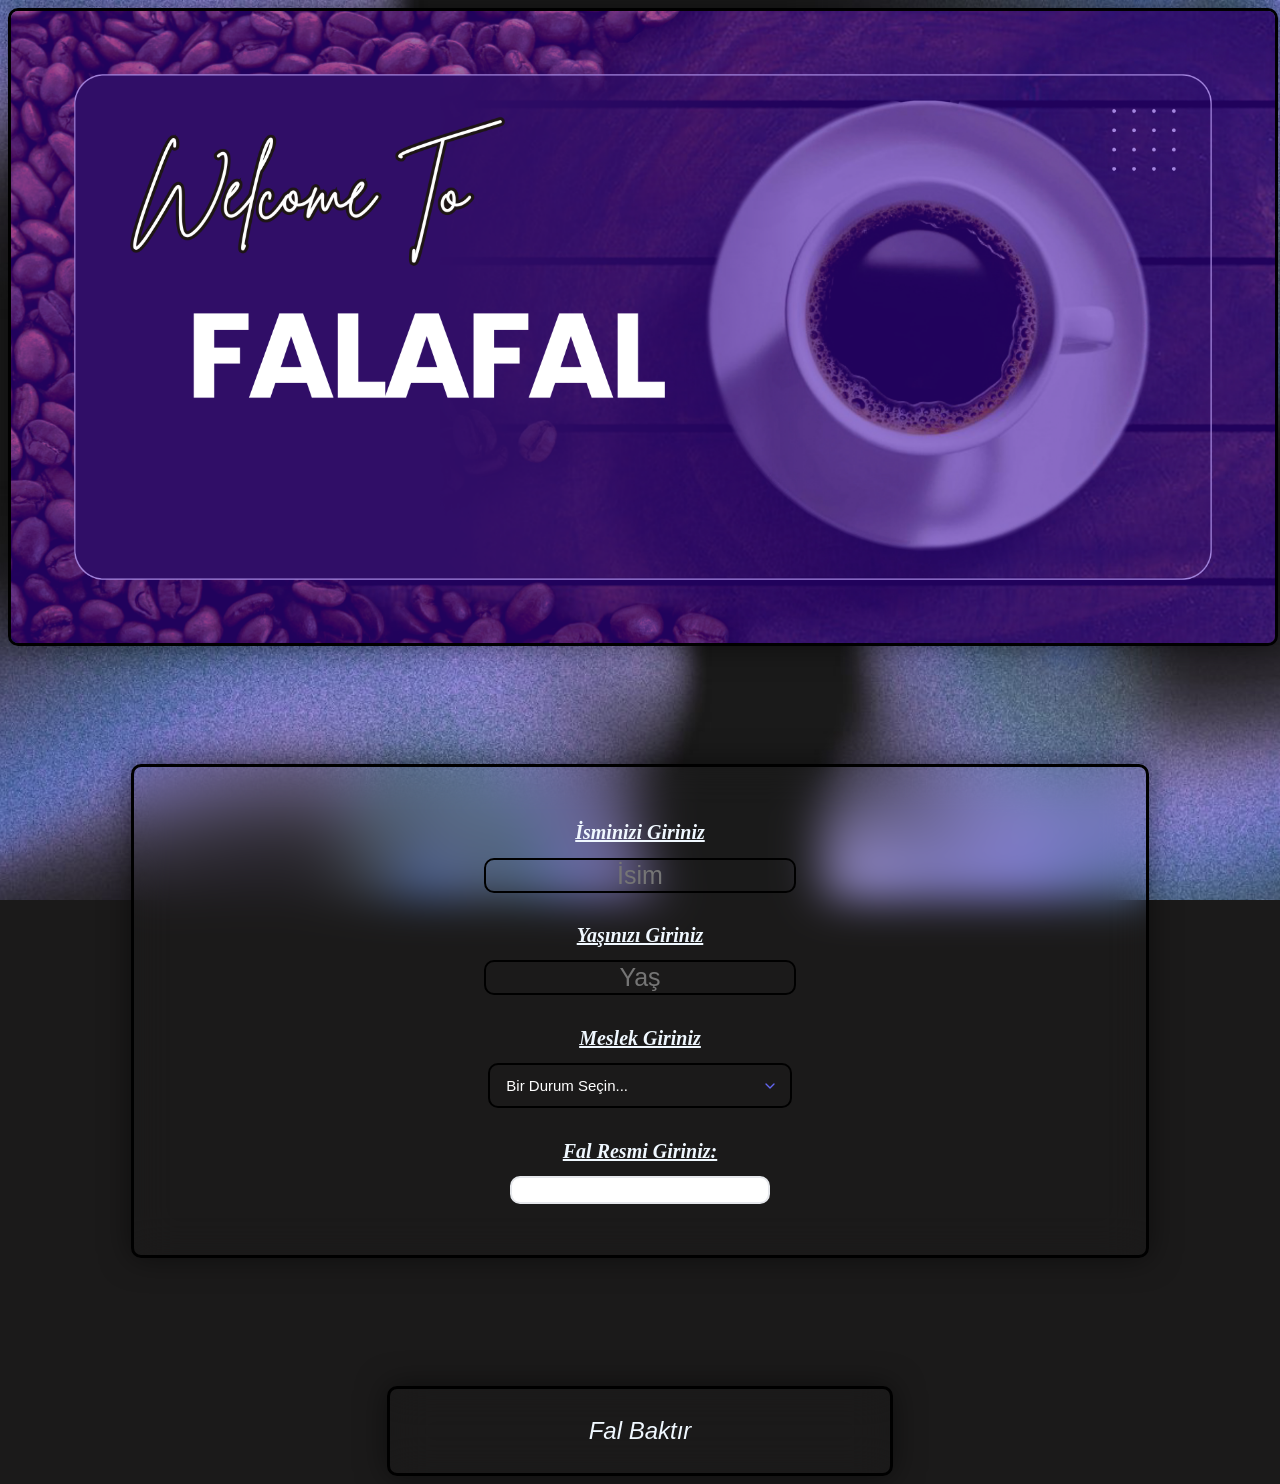
==== frontend/index.html @ 20e8efac "Dosyalama yapıldı yeni yapay zeka entegrasyonuna geçilme hazırlığı" ====
<!DOCTYPE html>
<html lang="en">
<head>
    <meta charset="UTF-8">
    <meta name="viewport" content="width=device-width, initial-scale=1.0">
    <title>FalaFal</title>
    <link rel="icon" type="image/png" href="../img/logo.png">

    <!-- 1. TensorFlow.js Core Kütüphanesi -->
    <script src="https://cdn.jsdelivr.net/npm/@tensorflow/tfjs@latest"></script>
    <!-- 2. MobileNet Model Kütüphanesi -->
    <script src="https://cdn.jsdelivr.net/npm/@tensorflow-models/mobilenet@latest"></script>

    <link rel="stylesheet" href="./style.css">



</head>
<body>
    
    <div class="kapsayici">
        <a href="#ana_div" style="text-decoration: none; display: block; color: inherit;">
        <div class="giris_kutusu" >
        <img src="../img/FALAFAL.png"Banner Görseli" class="banner-resim">
        </div></a>
        <div class="form_kutusu" id="ana_div">
            <form  id="myForm" class="form_yeri">
                
                <h1 class="basliklar">İsminizi Giriniz</h1>
                <label for="type" class="giris" ></label>
                <input type="text" name="isim"  class="girisler" placeholder="İsim" required name="isim">
                <br>
                <h1 class="basliklar">Yaşınızı Giriniz</h1>
                <label for="type" class="giris"></label>
                <input type="text" name="yas" id="yasid"  class="girisler" placeholder="Yaş" required>
                <br>
                
                <h1 class="basliklar">Meslek Giriniz</h1>
                <label for="plan-secimi" class="giris" ></label>
                <select id="plan-secimi" name="plan-secimi" required>
                
                <option value="" disabled selected>Bir Durum Seçin...</option>
                <option value="ogrenci">Öğrenci</option>
                <option value="calisan">Çalışan</option>
                <option value="issiz">İşsiz</option>
                </select>
                <br>

                <h1 class="basliklar">Fal Resmi Giriniz:</h1>
                <label for="gorsel-yukle"></label>
                <label class="custom-file-upload">
                <input type="file" id="falResmi" name="gorsel" accept="image/*" required>
                <img id="resimOnizleme" src="" alt="Önizleme" style="max-width: 300px; display: none;">

                <!-- Dosya seçilince görünecek kısım (Başlangıçta CSS ile gizli) -->
                <span class="secildi-durumu">
                <span class="check-icon">✓</span> Görsel Seçildi!
                </span>
                
                </label>
            



        </div>
        <br>
        <button class="buton" type="submit">
            Fal Baktır
        </button>

    </form>
    </div>


    <script src="./script.js"></script>
</body>
</html>
---- frontend/style.css ----
html{
    scroll-behavior: smooth;
}

body{
    background-image: url(../img/arkaplan.jpg);
    background-repeat: no-repeat;
    background-size: cover;
    background-position: center;           
    background-attachment: fixed;
    background-color: #1b1a1a;
}

.kapsayici{
    display: flex;   
    flex-direction: column;   
    flex-wrap: wrap;    
    gap: 30px;          
    align-items: center;
    justify-content: center;
}

.form_kutusu{
    width: 80%;
    height: auto;
    align-items: center;
    justify-content: center;
    background: transparent;
    display: inline-block;
    border-radius: 10px;
    border: 3px solid #000000;
    margin-top: 7%;
    padding-bottom: 4%;
    backdrop-filter: blur(20px);
    box-shadow: 0 0 30px rgba(0, 0, 0, .5);
    text-align: center;
    overflow: hidden;
    transition: height 0.25s ease-in-out, background-color 0.25s ease;
    
}

.form_kutusu.aktif{
    height: 75vh;
    width: 80%;
}

.form_kutusu:hover{
    transform: translateY(-3px); 
    box-shadow: 0 10px 20px rgba(99, 102, 241, 0.5);
}

.giris_kutusu{
    
    width: 100%;
    align-items: center;
    justify-content: center;
    background: transparent;
    display: block;
    border-radius: 10px;
    border: 3px solid #000000;
    backdrop-filter: blur(20px);
    box-shadow: 0 0 30px rgba(0, 0, 0, .5);
    text-align: center;
    overflow: hidden;
    transition: height 0.25s ease-in-out, background-color 0.25s ease;
    line-height: 0;
    padding: 0;
    margin: 0;
    
}

.giris_kutusu.aktif{
    height: 75vh;
    width: 80%;
}

.giris_kutusu:hover{
    transform: translateY(-3px); 
    box-shadow: 0 10px 20px rgba(99, 102, 241, 0.5);
}


.banner-resim {
            width: 100%;         
            height: auto;        
            object-fit: contain; 
            display: block;      
}



.buton{
    display: block;
    width: 40%;
    height: 10vh;
    background: transparent;
    border-radius: 10px;
    border: 3px solid #000000;
    margin-top: 4%;
    backdrop-filter: blur(20px);
    box-shadow: 0 0 30px rgba(0, 0, 0, .5);
    color: aliceblue;
    text-align: center;
    font-family: 'Segoe UI', Tahoma, Geneva, Verdana, sans-serif;
    font-style: italic;
    font-size: x-large;
}
.buton:hover{
    transform: translateY(-3px); 
    box-shadow: 0 10px 20px rgba(99, 102, 241, 0.5);
}
.buton:active{
    transform: scale(0.95);
}

.basliklar{
      font-size: 20px; 
    font-style: oblique; 
    text-decoration: underline;
    color: aliceblue;

}

.form_yeri{
    display: flex;
    flex-direction: column;
    align-items: center;
    margin-top: 4%;
}

.girisler{
    display: flex;
    border-radius: 10px;
    background-color: transparent;
    width:30%;
    height: 8%;
    border: 2px solid #000000; ;
    color: aliceblue;
    font-size: 25px;
    text-align: center;
}

.girisler:hover {
    border-color: #a5b4fc; 
    transform: translateY(-2px); 
}


.girisler:focus {
    outline: none;
    border-color: #6366f1; 
  
    box-shadow: 0 0 0 4px rgba(99, 102, 241, 0.15); 
    transform: translateY(-2px);
}




/*Seçim Ekranı Başlangı.*/
.form_yeri select {
    width: 30%;
    padding: 12px 16px;
    font-size: 15px;
    color: #ffffff;
    background-color: transparent;
    
    
    border: 2px solid #000000; 
    border-radius: 10px;
    
   
    -webkit-appearance: none;
    -moz-appearance: none;
    appearance: none;
    
   
    background-image: url("data:image/svg+xml;utf8,<svg xmlns='http://www.w3.org/2000/svg' width='24' height='24' viewBox='0 0 24 24' fill='none' stroke='%236366f1' stroke-width='2' stroke-linecap='round' stroke-linejoin='round'><polyline points='6 9 12 15 18 9'></polyline></svg>");
    background-repeat: no-repeat;
    background-position: right 12px center;
    background-size: 16px;
    
    cursor: pointer;
    box-sizing: border-box;
    
   
    transition: all 0.3s ease;
}

.form_yeri select:hover {
    border-color: #a5b4fc; 
    transform: translateY(-2px); 
}


.form_yeri select:focus {
    outline: none;
    border-color: #6366f1; 
  
    box-shadow: 0 0 0 4px rgba(99, 102, 241, 0.15); 
    transform: translateY(-2px);
}


.form_yeri select option {
    background-color: transparent;
    color: #1f2937;
    padding: 10px;
}
/*Seçim Ekranı Bitiş.*/

/*Görsel Css'i */
/* Gerçek butonu gizle */
.custom-file-upload input[type="file"] {
    display: none;
}

/* Ana Kutu Tasarımı */
.custom-file-upload {
    display: flex;
    align-items: center;
    justify-content: center;
    width: 100%;
    max-width: 260px;
    padding: 12px;
    background-color: #ffffff;
    color: #4b5563;
    border: 2px solid #e5e7eb;
    border-radius: 10px;
    cursor: pointer;
    font-size: 14px;
    font-weight: 500;
    box-sizing: border-box;
    transition: all 0.3s ease;
}

/* Başlangıçta "Görsel Seçildi!" yazısını gizliyoruz */
.secildi-durumu {
    display: none;
    color: #10b981; /* Tatlı bir başarı yeşili */
    font-weight: 600;
}

/* HOVER - Üzerine gelindiğinde */
.custom-file-upload:hover {
    border-color: #6366f1;
    color: #6366f1;
    transform: translateY(-2px);
}

/* --- SİHİRLİ DOKUNUŞ --- */
/* Dosya seçildiğinde (yani input valid olduğunda) olacaklar: */

/* 1. Eski "Görsel Seç" yazısını gizle */
.custom-file-upload input:valid ~ .varsayilan-durum {
    display: none;
}

/* 2. Yeni "Görsel Seçildi! ✓" yazısını göster */
.custom-file-upload input:valid ~ .secildi-durumu {
    display: inline-block;
}

/* 3. Kutunun çerçevesini yeşil yap */
.custom-file-upload:has(input:valid) {
    border-color: #10b981;
    background-color: #f0fdf4; /* Hafif yeşil arka plan */
}
/*Görsel Kısmı Bitiş*/

.fal_cumlesi{
    font-family: 'Lucida Sans', 'Lucida Sans Regular', 'Lucida Grande', 'Lucida Sans Unicode', Geneva, Verdana, sans-serif;
    font-size: x-large;
    text-align: center;
    align-items: center;
    color: aliceblue;  
    overflow-wrap: break-word; 
    word-break: break-word;     
}

.fal_basligi{
    font-size: 20px; 
    font-style: oblique; 
    text-decoration: solid;
    color: aliceblue;

}

@media (max-width: 768px){
    .fal_cumlesi{
    font-family: 'Lucida Sans', 'Lucida Sans Regular', 'Lucida Grande', 'Lucida Sans Unicode', Geneva, Verdana, sans-serif;
    font-size: small;
    text-align: center;
    align-items: center;
    color: aliceblue;  
    overflow-wrap: break-word; 
    word-break: break-word;     
    }

}

.yuklemeMesaji{
    font-family: 'Times New Roman', Times, serif;
    color: aliceblue;
    font-style: italic;
    font-size: x-large;
    text-decoration: solid;
    text-shadow: #6366f1;
    
}
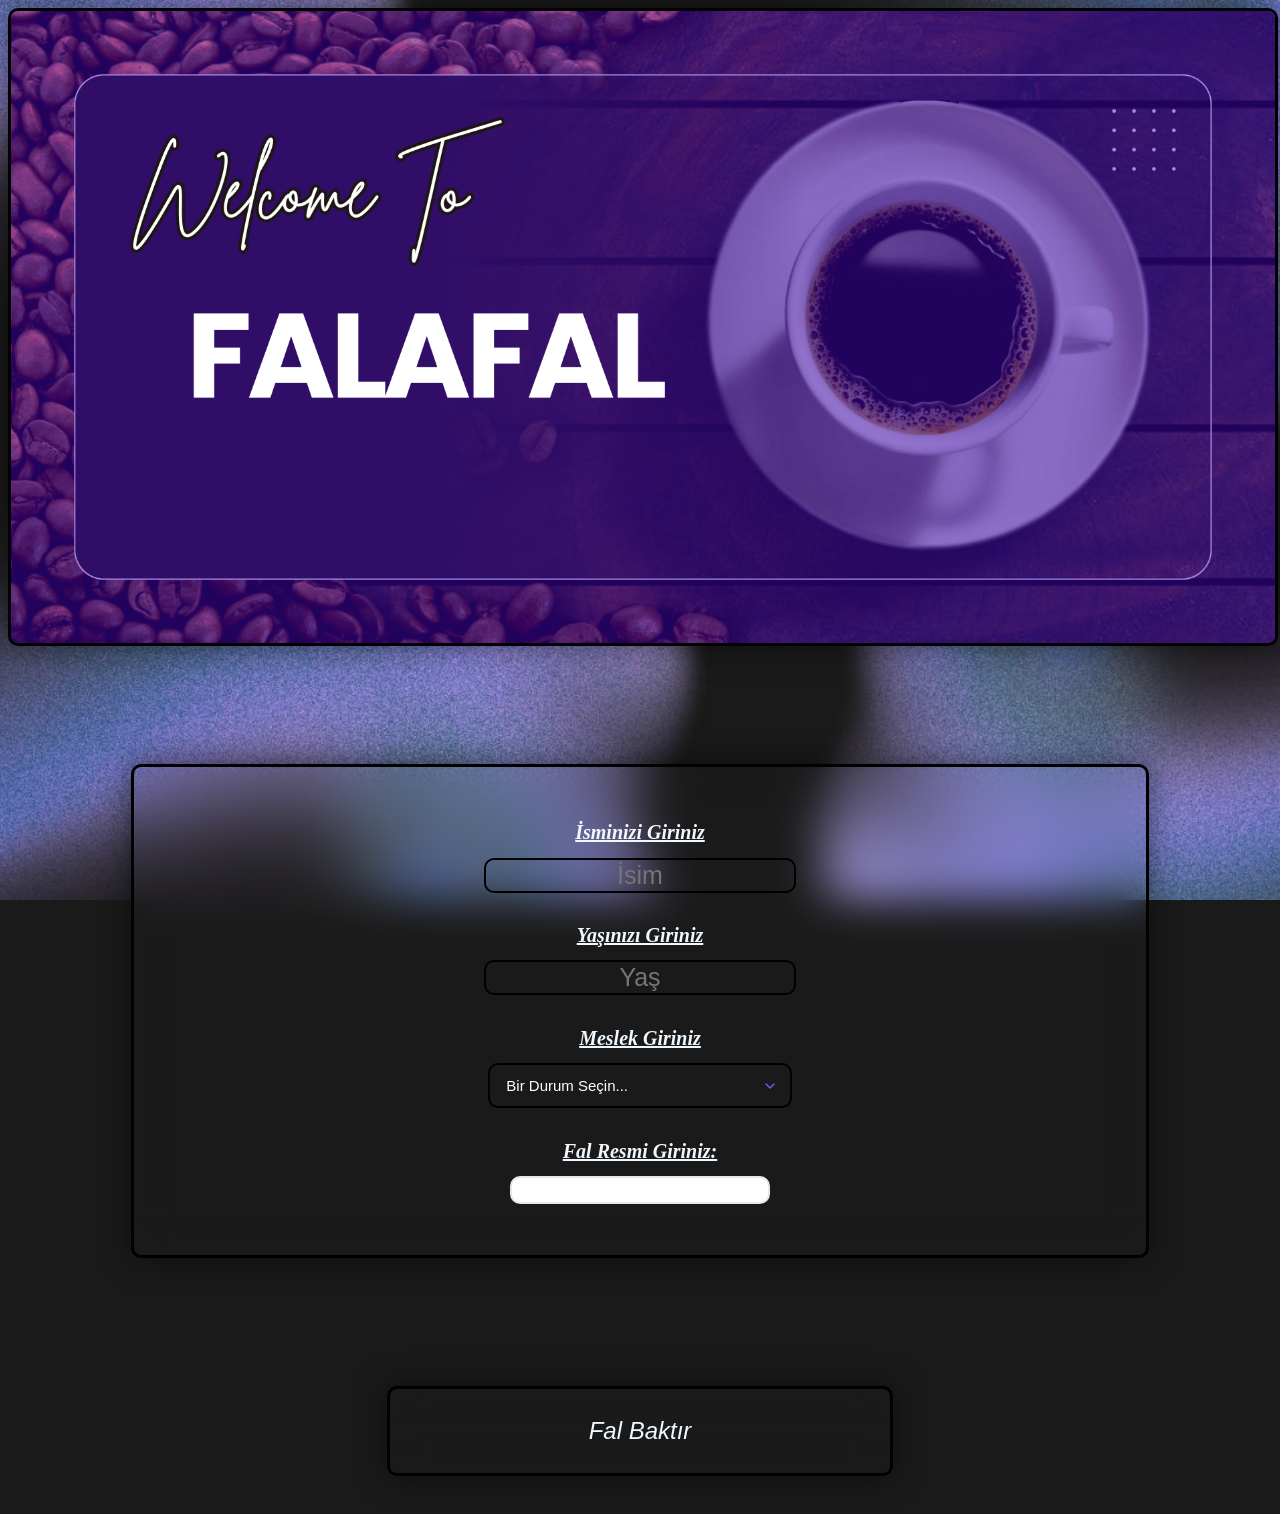
==== commit 93bf007f: "Storage ile geçmiş fal gösterimi eklendi" ====
--- a/frontend/index.html
+++ b/frontend/index.html
@@ -64,11 +64,17 @@
 
         </div>
         <br>
-        <button class="buton" type="submit">
+        <button class="buton" type="submit" id="buton">
             Fal Baktır
         </button>
 
     </form>
+    <button id="fal_listele" style="display: none;"></button>
+    <button id="fal_sil" style="display: none;"></button>
+
+    <div id="gecmisAlan"></div>
+    
+
     </div>
 
 
--- a/frontend/style.css
+++ b/frontend/style.css
@@ -308,3 +308,10 @@
     text-shadow: #6366f1;
     
 }
+
+#gecmisAlan {
+    display: flex;
+    flex-direction: column;
+    align-items: center; /* İçindeki tüm geçmiş falları yatayda ortalar */
+    width: 100%;         /* Kapsayıcının genişliğine uyum sağlar */
+}
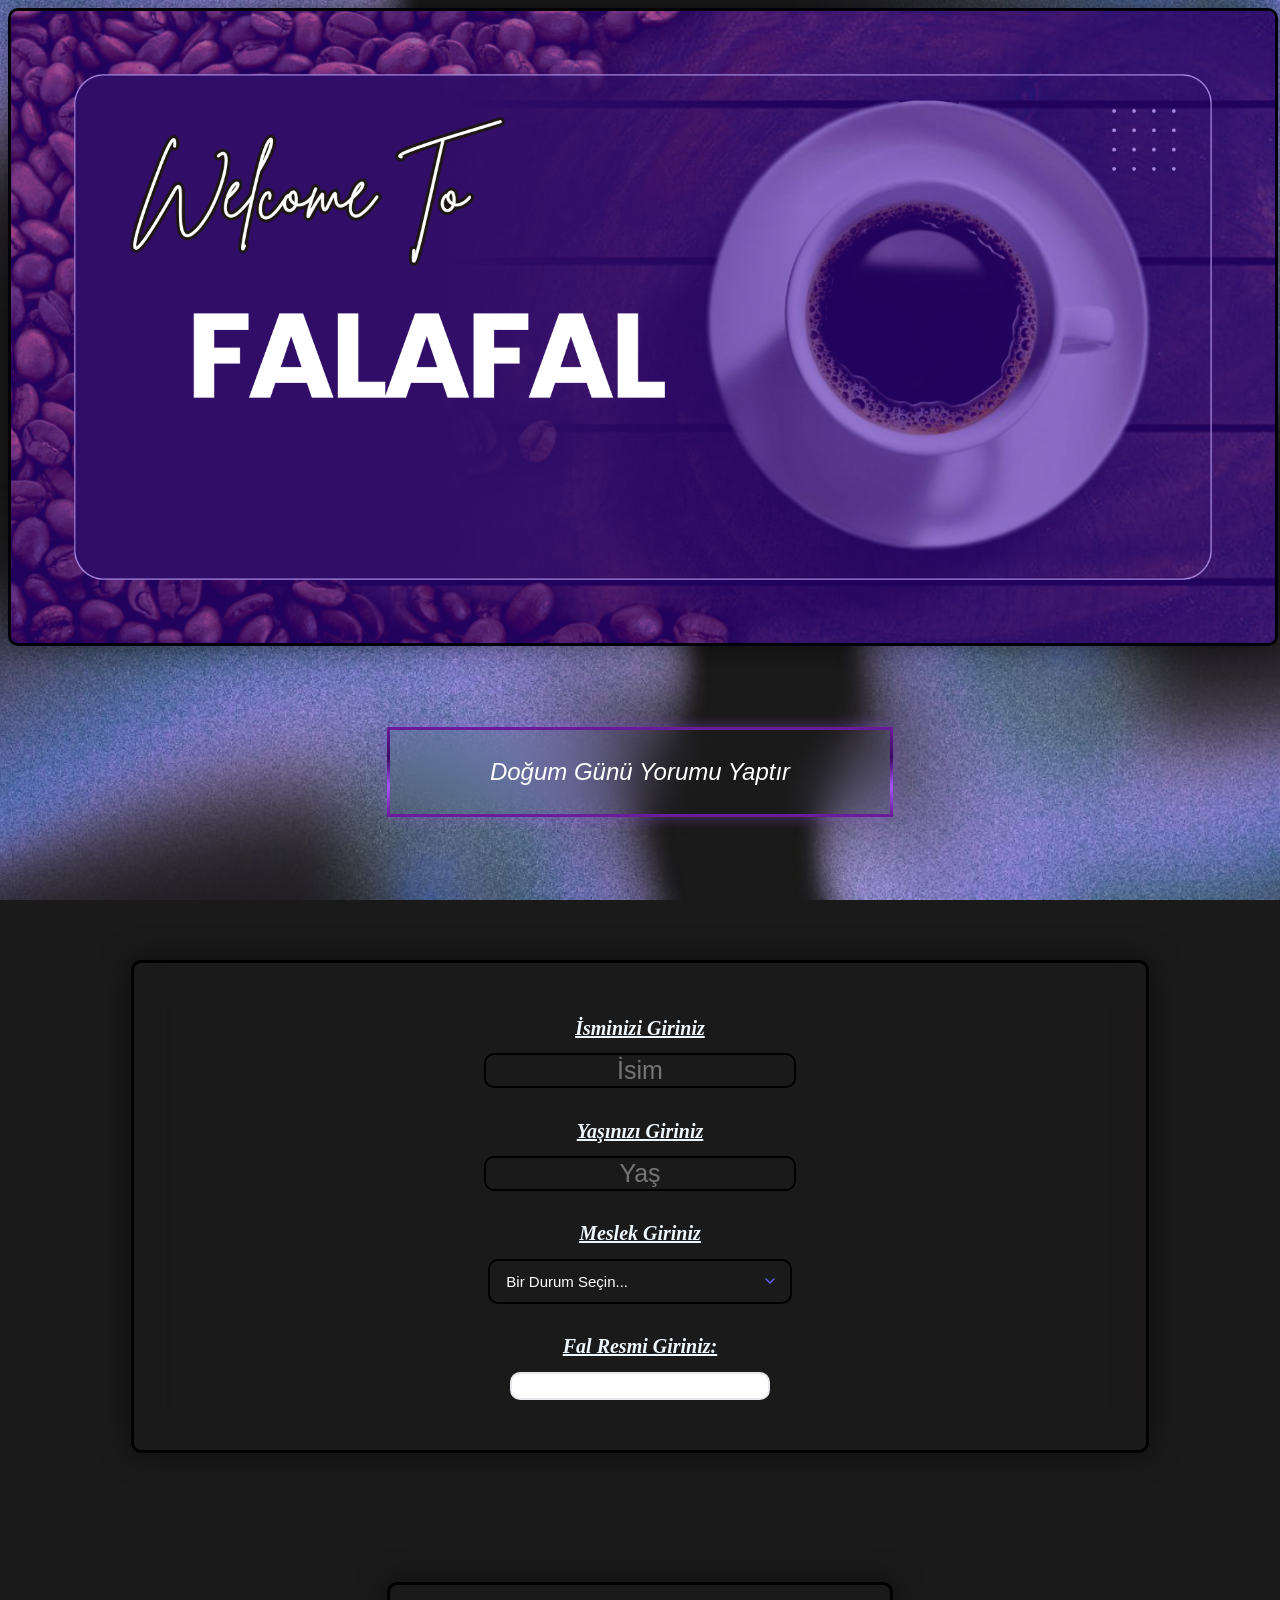
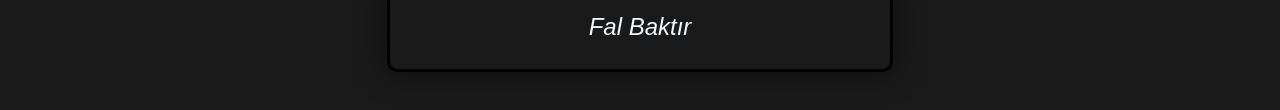
==== commit e944d9cf: "Dogum Gunune ozel yorum kısmı eklendi" ====
--- a/frontend/index.html
+++ b/frontend/index.html
@@ -23,6 +23,13 @@
         <div class="giris_kutusu" >
         <img src="../img/FALAFAL.png"Banner Görseli" class="banner-resim">
         </div></a>
+        
+        <a href="gunluk.html"class="buton"style="text-decoration: none; display: flex; color:#ffffff;">
+            
+            Doğum Günü Yorumu Yaptır
+       </a>
+        
+        
         <div class="form_kutusu" id="ana_div">
             <form  id="myForm" class="form_yeri">
                 
@@ -75,8 +82,6 @@
     <div id="gecmisAlan"></div>
     
 
-    </div>
-
 
     <script src="./script.js"></script>
 </body>
--- a/frontend/style.css
+++ b/frontend/style.css
@@ -92,7 +92,8 @@
 .buton{
     display: block;
     width: 40%;
-    height: 10vh;
+    height: auto;
+    min-height: 10vh;
     background: transparent;
     border-radius: 10px;
     border: 3px solid #000000;
@@ -315,3 +316,49 @@
     align-items: center; /* İçindeki tüm geçmiş falları yatayda ortalar */
     width: 100%;         /* Kapsayıcının genişliğine uyum sağlar */
 }
+
+/* Mor Işık Animasyonlu Buton */
+a.buton {
+    box-sizing: border-box;
+    margin-bottom: 25px;
+    background: transparent;
+    color: #ffffff !important;
+    
+    display: flex;
+    align-items: center;
+    justify-content: center;
+    
+    /* 🌟 BORDER VE IŞIK AYARLARI 🌟 */
+    position: relative;
+    border: 3px solid transparent;
+    /* Dönen renkli degrade çizgisi */
+    border-image: linear-gradient(var(--angle, 0deg), #6a1b9a, #a855f7, #3b0764, #6a1b9a) 1;
+    
+    /* Sürekli dönen animasyonu tetikliyoruz (3 saniyede bir tam tur) */
+    animation: donenIsik 3s linear infinite;
+    
+    /* Dışarıya hafif mor neon ışıması (Glow) */
+    box-shadow: 0 0 15px rgba(168, 85, 247, 0.4);
+    
+    transition: all 0.3s ease;
+}
+
+/* 🔄 Açıyı Sürekli Döndüren Animasyon Tanımı */
+@property --angle {
+  syntax: '<angle>';
+  initial-value: 0deg;
+  inherits: false;
+}
+
+@keyframes donenIsik {
+  to {
+    --angle: 360deg;
+  }
+}
+
+/* Butonun üzerine gelindiğinde ışık hızlansın ve parlasın */
+a.buton:hover {
+    transform: translateY(-3px);
+    box-shadow: 0 0 25px rgba(168, 85, 247, 0.8);
+    animation: donenIsik 1.5s linear infinite; /* Hızı 2 katına çıkarır */
+}
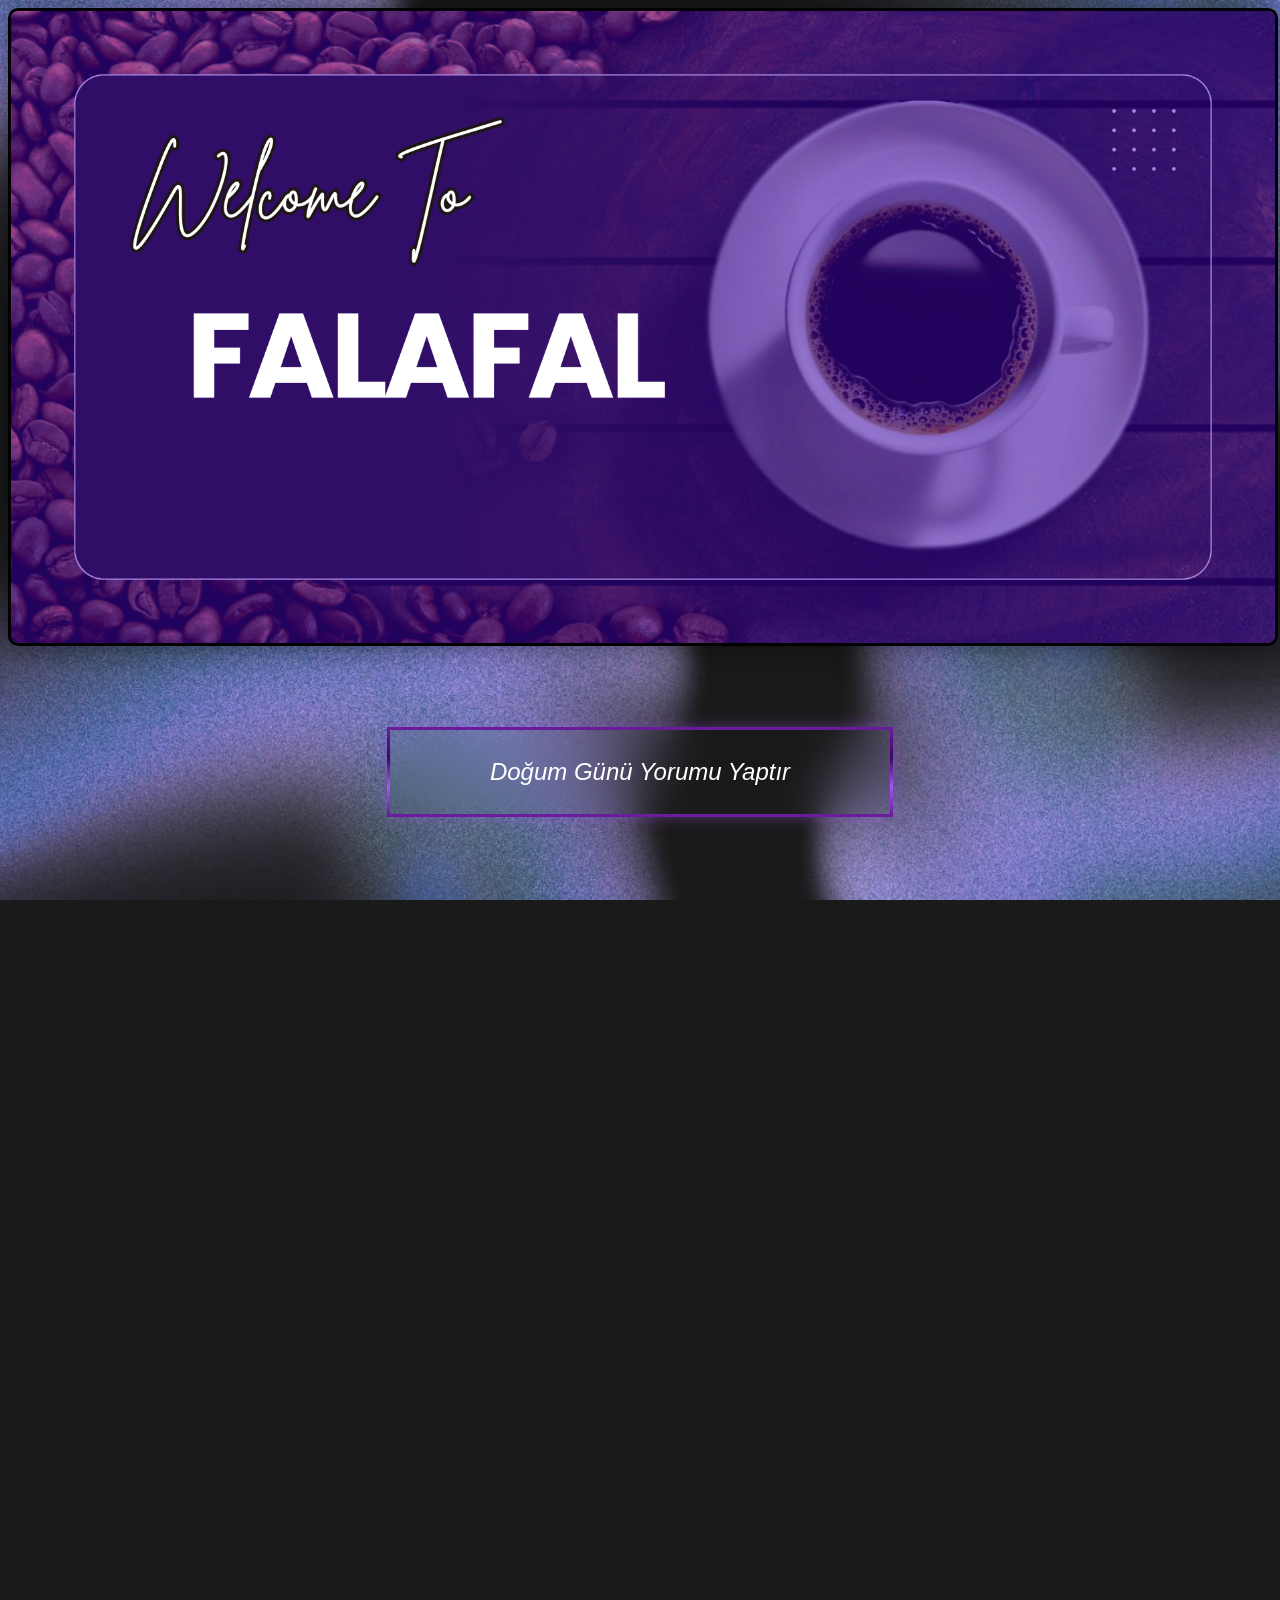
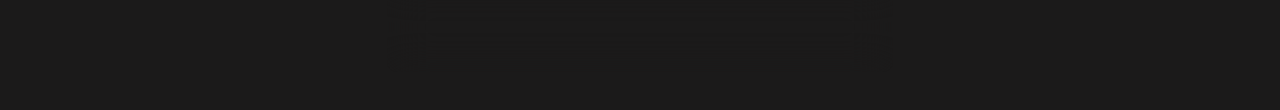
==== commit 89ed5a71: "Frontend ayarları" ====
--- a/frontend/index.html
+++ b/frontend/index.html
@@ -4,7 +4,7 @@
     <meta charset="UTF-8">
     <meta name="viewport" content="width=device-width, initial-scale=1.0">
     <title>FalaFal</title>
-    <link rel="icon" type="image/png" href="../img/logo.png">
+    <link rel="icon" type="image/png" href="img/logo.png">
 
     <!-- 1. TensorFlow.js Core Kütüphanesi -->
     <script src="https://cdn.jsdelivr.net/npm/@tensorflow/tfjs@latest"></script>
@@ -21,7 +21,7 @@
     <div class="kapsayici">
         <a href="#ana_div" style="text-decoration: none; display: block; color: inherit;">
         <div class="giris_kutusu" >
-        <img src="../img/FALAFAL.png"Banner Görseli" class="banner-resim">
+        <img src="img/FALAFAL.png"Banner Görseli" class="banner-resim">
         </div></a>
         
         <a href="gunluk.html"class="buton"style="text-decoration: none; display: flex; color:#ffffff;">
--- a/frontend/style.css
+++ b/frontend/style.css
@@ -3,7 +3,7 @@
 }
 
 body{
-    background-image: url(../img/arkaplan.jpg);
+    background-image: url(img/arkaplan.jpg);
     background-repeat: no-repeat;
     background-size: cover;
     background-position: center;           
